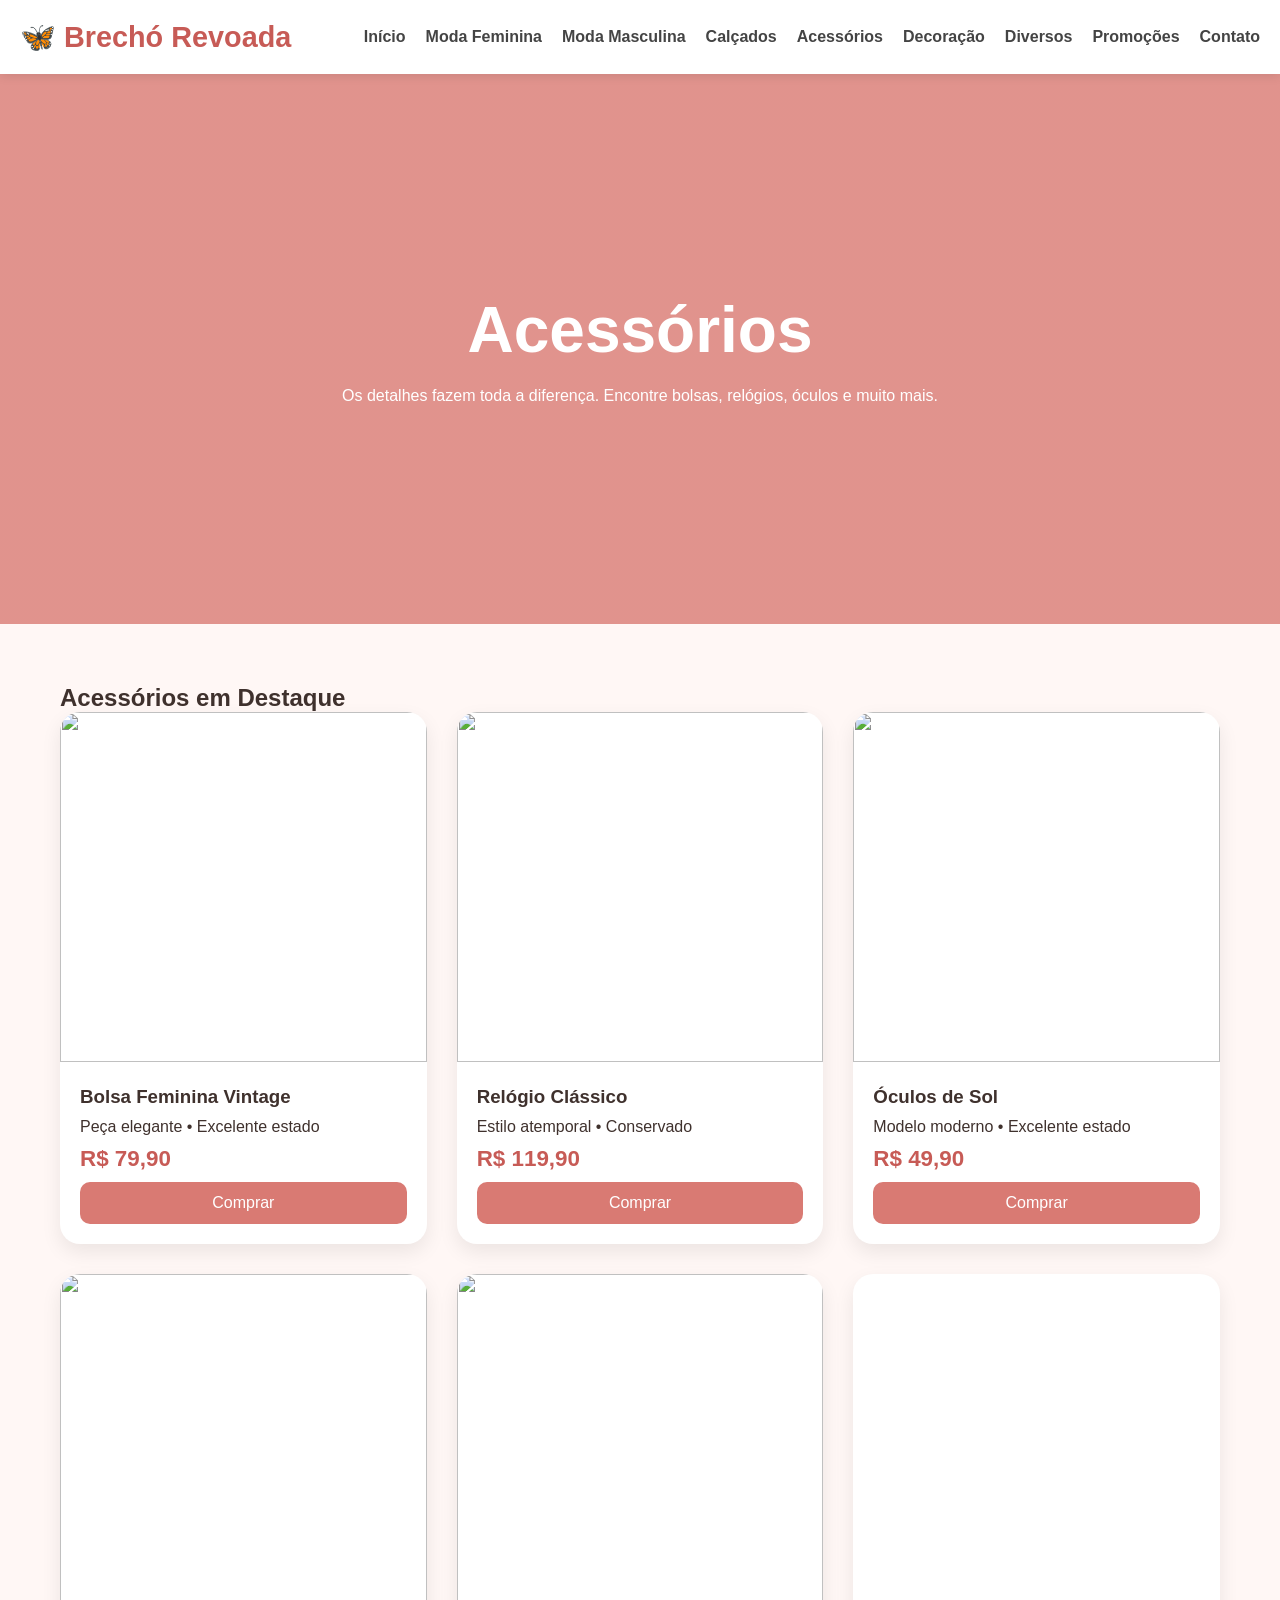
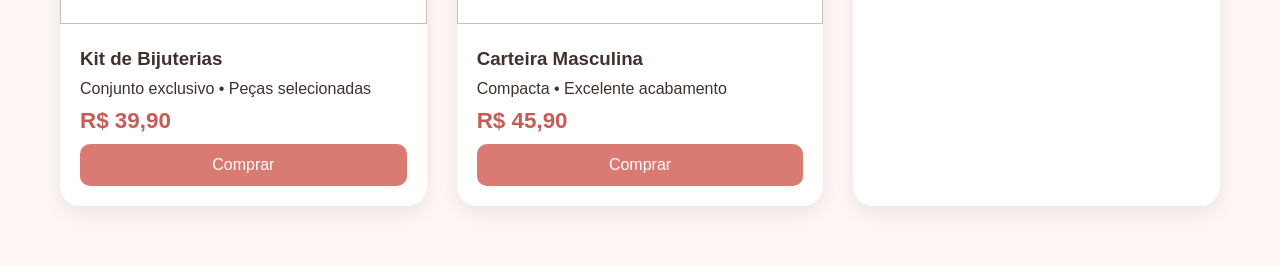
==== acessorios.html @ 4cc39863 "Create acessorios.html" ====
<!DOCTYPE html>
<html lang="pt-BR">

<head>

<meta charset="UTF-8">
<meta name="viewport" content="width=device-width, initial-scale=1.0">

<title>Acessórios | Brechó Revoada</title>

<link rel="stylesheet" href="css/style.css">

</head>

<body>

<header>

<div class="logo">
🦋 Brechó Revoada
</div>

<button class="menu-btn" onclick="toggleMenu()">
☰
</button>

<nav id="menu">

<a href="index.html">Início</a>
<a href="feminino.html">Moda Feminina</a>
<a href="masculino.html">Moda Masculina</a>
<a href="calcados.html">Calçados</a>
<a href="acessorios.html">Acessórios</a>
<a href="decoracao.html">Decoração</a>
<a href="diversos.html">Diversos</a>
<a href="promocoes.html">Promoções</a>
<a href="contato.html">Contato</a>

</nav>

</header>

<section class="hero">

<div class="hero-content">

<h1>Acessórios</h1>

<p>
Os detalhes fazem toda a diferença. Encontre bolsas, relógios, óculos e muito mais.
</p>

</div>

</section>

<section id="produtos">

<h2>Acessórios em Destaque</h2>

<div class="produtos-grid">

<div class="produto">

<img src="https://images.unsplash.com/photo-1584917865442-de89df76afd3?auto=format&fit=crop&w=800&q=80">

<div class="produto-info">

<h3>Bolsa Feminina Vintage</h3>

<p>Peça elegante • Excelente estado</p>

<div class="preco">
R$ 79,90
</div>

<a
class="comprar"
target="_blank"
href="https://wa.me/5519999999999?text=Olá! Tenho interesse na Bolsa Feminina Vintage">

Comprar

</a>

</div>

</div>

<div class="produto">

<img src="https://images.unsplash.com/photo-1523170335258-f5ed11844a49?auto=format&fit=crop&w=800&q=80">

<div class="produto-info">

<h3>Relógio Clássico</h3>

<p>Estilo atemporal • Conservado</p>

<div class="preco">
R$ 119,90
</div>

<a
class="comprar"
target="_blank"
href="https://wa.me/5519999999999?text=Olá! Tenho interesse no Relógio Clássico">

Comprar

</a>

</div>

</div>

<div class="produto">

<img src="https://images.unsplash.com/photo-1577803645773-f96470509666?auto=format&fit=crop&w=800&q=80">

<div class="produto-info">

<h3>Óculos de Sol</h3>

<p>Modelo moderno • Excelente estado</p>

<div class="preco">
R$ 49,90
</div>

<a
class="comprar"
target="_blank"
href="https://wa.me/5519999999999?text=Olá! Tenho interesse nos Óculos de Sol">

Comprar

</a>

</div>

</div>

<div class="produto">

<img src="https://images.unsplash.com/photo-1617038220319-276d3cfab638?auto=format&fit=crop&w=800&q=80">

<div class="produto-info">

<h3>Kit de Bijuterias</h3>

<p>Conjunto exclusivo • Peças selecionadas</p>

<div class="preco">
R$ 39,90
</div>

<a
class="comprar"
target="_blank"
href="https://wa.me/5519999999999?text=Olá! Tenho interesse no Kit de Bijuterias">

Comprar

</a>

</div>

</div>

<div class="produto">

<img src="https://images.unsplash.com/photo-1622560480605-d83c853bc5c3?auto=format&fit=crop&w=800&q=80">

<div class="produto-info">

<h3>Carteira Masculina</h3>

<p>Compacta • Excelente acabamento</p>

<div class="preco">
R$ 45,90
</div>

<a
class="comprar"
target="_blank"
href="https://wa.me/5519999999999?text=Olá! Tenho interesse na Carteira Masculina">

Comprar

</a>

</div>

</div>

<div class="produto">

<img src="https://images.unsplash.com/photo-1606760227091-3dd870
---- css/style.css ----
*{
margin:0;
padding:0;
box-sizing:border-box;
font-family:Arial,sans-serif;
}

body{
background:#fff7f5;
color:#3f312d;
}

header{

background:white;

padding:20px;

display:flex;

justify-content:space-between;

align-items:center;

box-shadow:0 2px 10px rgba(0,0,0,.1);

position:sticky;

top:0;
z-index:999;

}

.logo{
font-size:1.8rem;
font-weight:bold;
color:#c75b56;
}

.menu-btn{
display:none;
}

nav{
display:flex;
gap:20px;
}

nav a{

text-decoration:none;

color:#444;

font-weight:bold;

}

.hero{

height:550px;

display:flex;

justify-content:center;

align-items:center;

background:
linear-gradient(
rgba(217,122,115,.8),
rgba(217,122,115,.8)),

url('https://images.unsplash.com/photo-1483985988355-763728e1935b');

background-size:cover;
background-position:center;

color:white;

text-align:center;

}

.hero h1{
font-size:4rem;
margin-bottom:20px;
}

.btn{

background:white;

padding:15px 30px;

border-radius:30px;

text-decoration:none;

color:#c75b56;

font-weight:bold;

}

.categorias{

padding:60px 20px;

max-width:1200px;

margin:auto;

}

.categoria-grid{

display:grid;

grid-template-columns:
repeat(auto-fit,minmax(180px,1fr));

gap:20px;

margin-top:30px;

}

.categoria-card{

background:white;

padding:30px;

border-radius:15px;

text-decoration:none;

color:#333;

font-size:2rem;

display:flex;

flex-direction:column;

align-items:center;

gap:15px;

box-shadow:0 5px 15px rgba(0,0,0,.08);

}

#produtos{

max-width:1200px;

margin:auto;

padding:60px 20px;

}

#pesquisa{

width:100%;

padding:15px;

margin:25px 0;

border:1px solid #ddd;

border-radius:10px;

}

.produtos-grid{

display:grid;

grid-template-columns:
repeat(auto-fit,minmax(280px,1fr));

gap:30px;

}

.produto{

background:white;

border-radius:20px;

overflow:hidden;

box-shadow:0 8px 20px rgba(0,0,0,.08);

}

.produto img{

width:100%;
height:350px;
object-fit:cover;

}

.produto-info{
padding:20px;
}

.produto-info h3{
margin-bottom:10px;
}

.preco{

font-size:1.4rem;

font-weight:bold;

color:#c75b56;

margin:10px 0;

}

.comprar{

display:block;

background:#d97a73;

padding:12px;

border-radius:10px;

color:white;

text-decoration:none;

text-align:center;

}

footer{

margin-top:80px;

background:#f2dad7;

padding:40px;

text-align:center;

}

.footer-links{

display:flex;

justify-content:center;

gap:20px;

margin-top:15px;

}

@media(max-width:768px){

.menu-btn{

display:block;

font-size:25px;

border:none;

background:none;

}

nav{

display:none;

position:absolute;

top:80px;

left:0;

width:100%;

background:white;

padding:20px;

flex-direction:column;

}

nav.active{
display:flex;
}

.hero h1{
font-size:2.5rem;
}

}
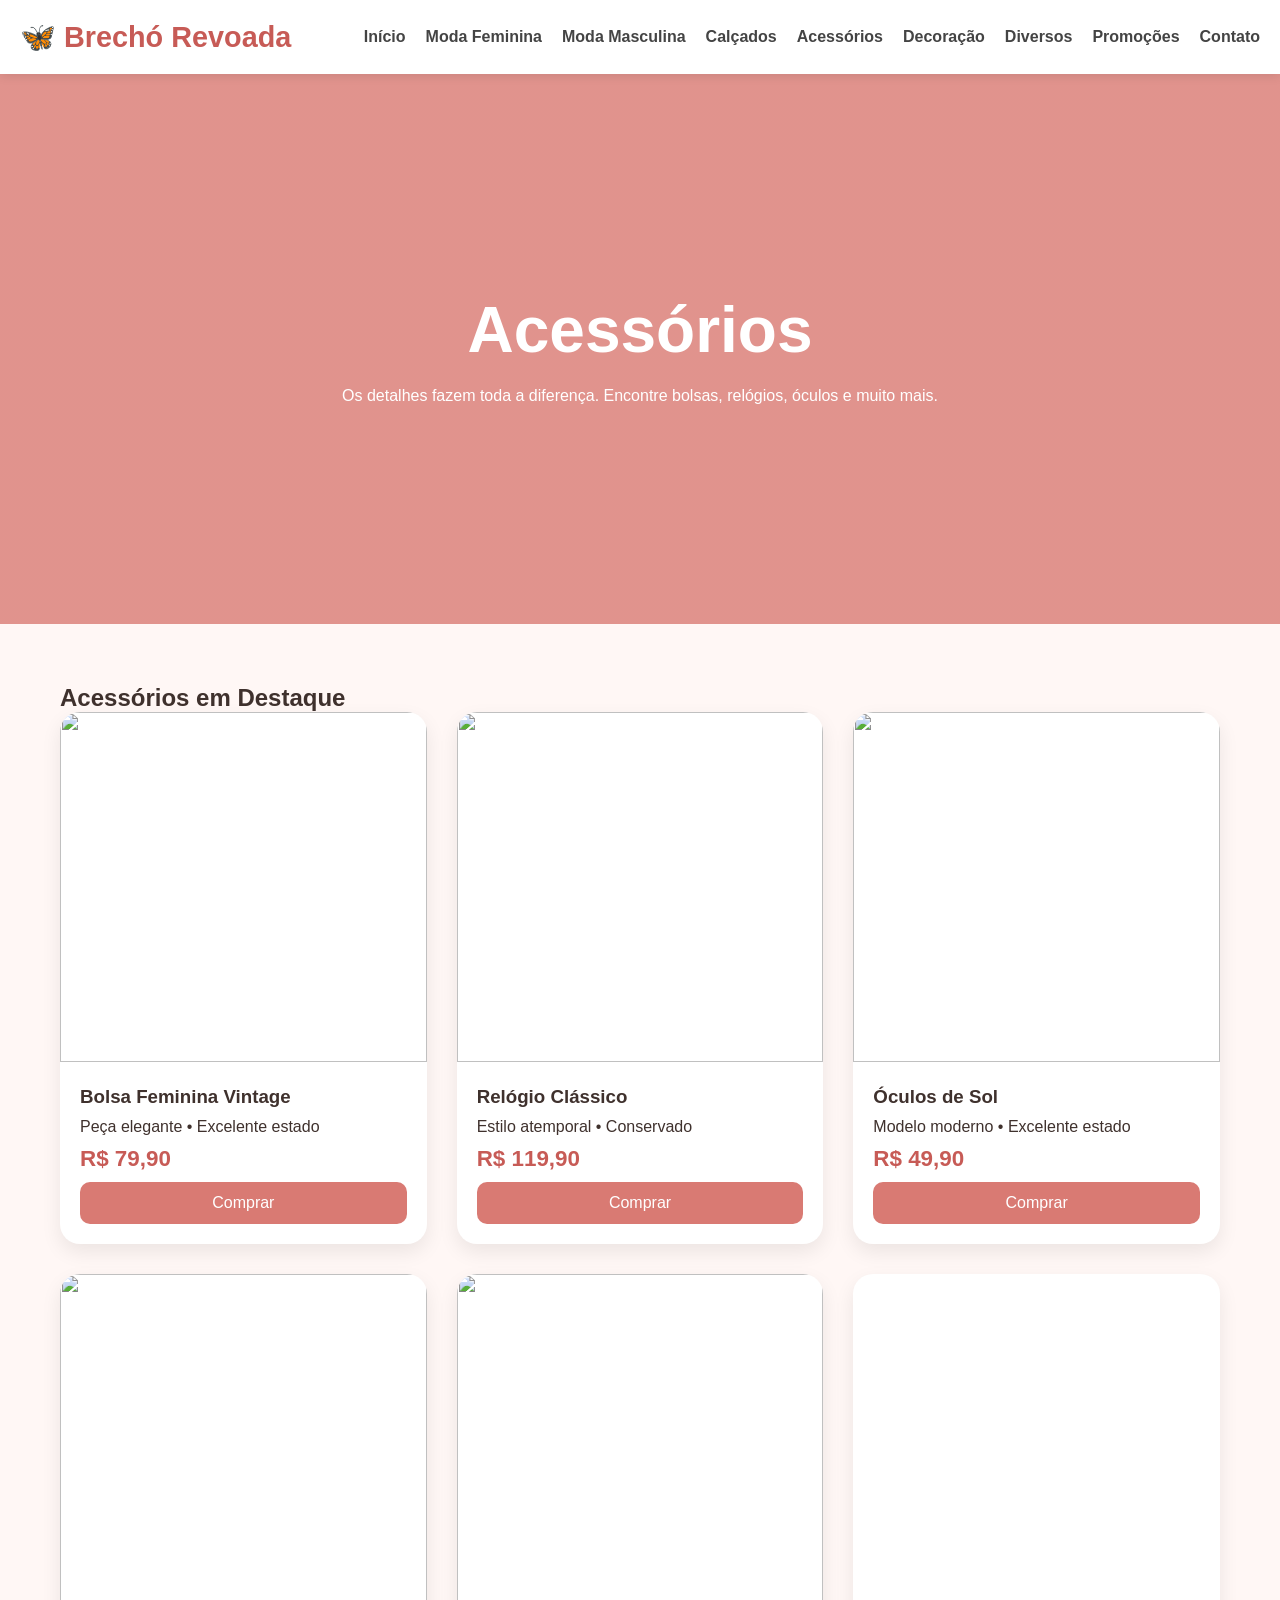
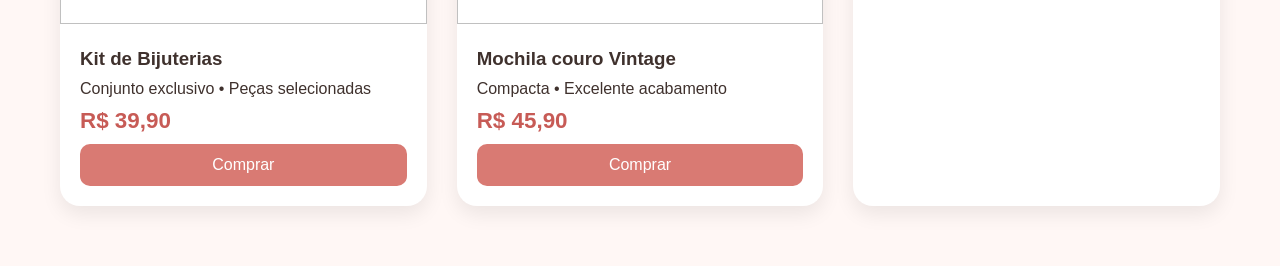
==== commit 7333f4c6: "Update acessorios.html" ====
--- a/acessorios.html
+++ b/acessorios.html
@@ -174,7 +174,7 @@
 
 <div class="produto-info">
 
-<h3>Carteira Masculina</h3>
+<h3>Mochila couro Vintage</h3>
 
 <p>Compacta • Excelente acabamento</p>
 
